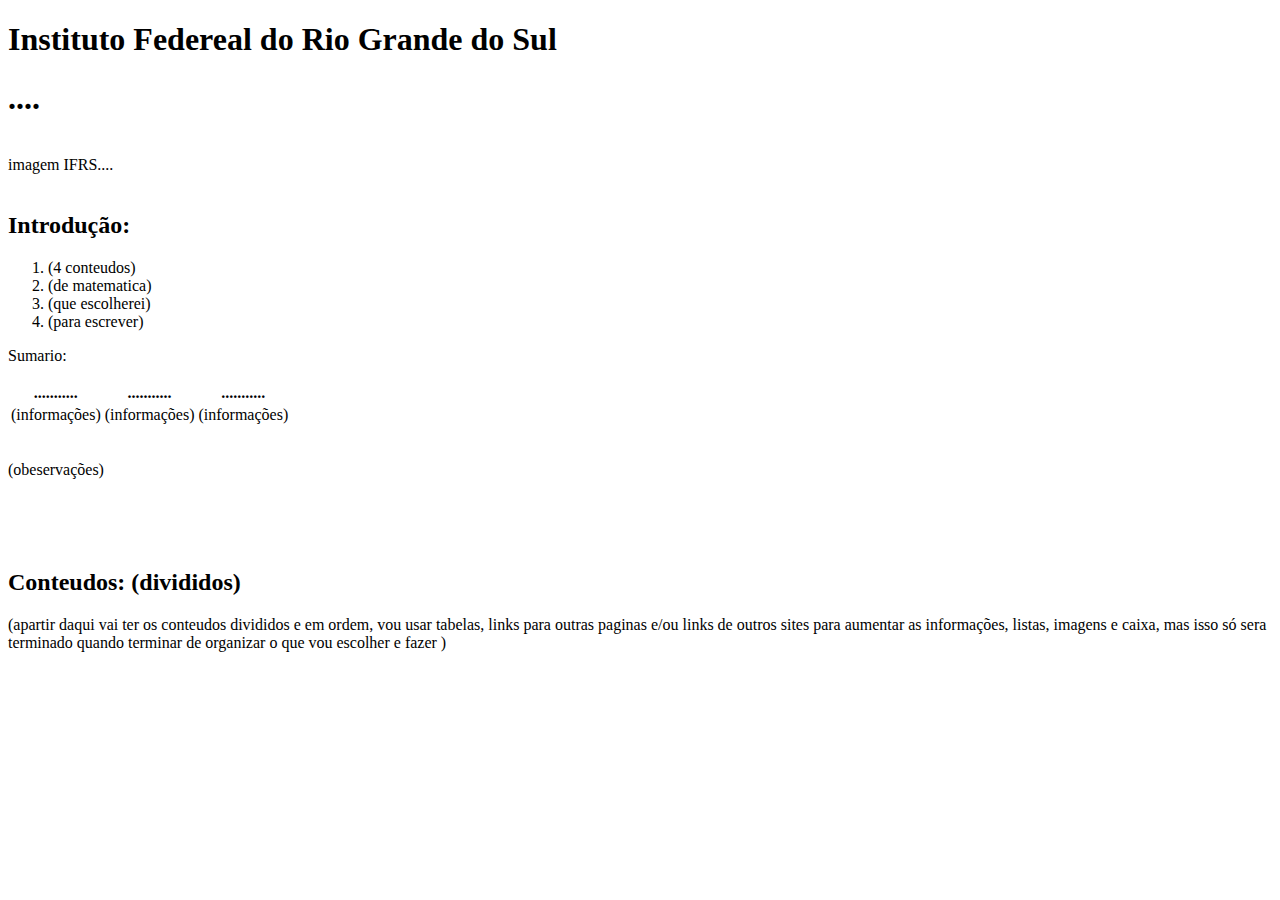
==== index.html @ 303f2cd2 "Versão 1" ====
<!DOCTYPE html>
<html lang="en">
  <head>
    <meta charset="UTF-8" />
    <meta name="viewport" content="width=device-width, initial-scale=1.0" />
    <meta http-equiv="X-UA-Compatible" content="ie=edge" />
      <title> Portifólio de Matemática </title>
   </head>
  <body>
      
      <h1> Instituto Federeal do Rio Grande do Sul</h1>
      <h1> ....</h1>
      <br/>
      
      <img>imagem IFRS....
      
      <br/>
      <br/>
      
      <h2>Introdução:</h2>
      
      <ol>
          <li> (4 conteudos) </li>
          <li> (de matematica) </li>
          <li> (que escolherei) </li>
          <li> (para escrever) </li>
      </ol>
      
      <div id="caixa1"><p>Sumario:</p>
        <table>
          
          <tr>
              <th> ...........</th>
              <th> ...........</th>
              <th> ...........</th>
          </tr>
          
          <tr>
              <td> (informações) </td>
              <td> (informações) </td>
              <td> (informações) </td>
          </tr>
      </table>
         <br/>
         <p> (obeservações) </p>
      </div>
      
      <br/>
      <br/>
      <br/>
      
      <h2> Conteudos: (divididos) </h2>
      
      (apartir daqui vai ter os conteudos divididos e em ordem, vou usar tabelas, links para outras paginas e/ou links de outros sites para aumentar as informações, listas, imagens e caixa, mas isso só sera terminado quando terminar de organizar o que vou escolher e fazer )
      
    </body>
</html>
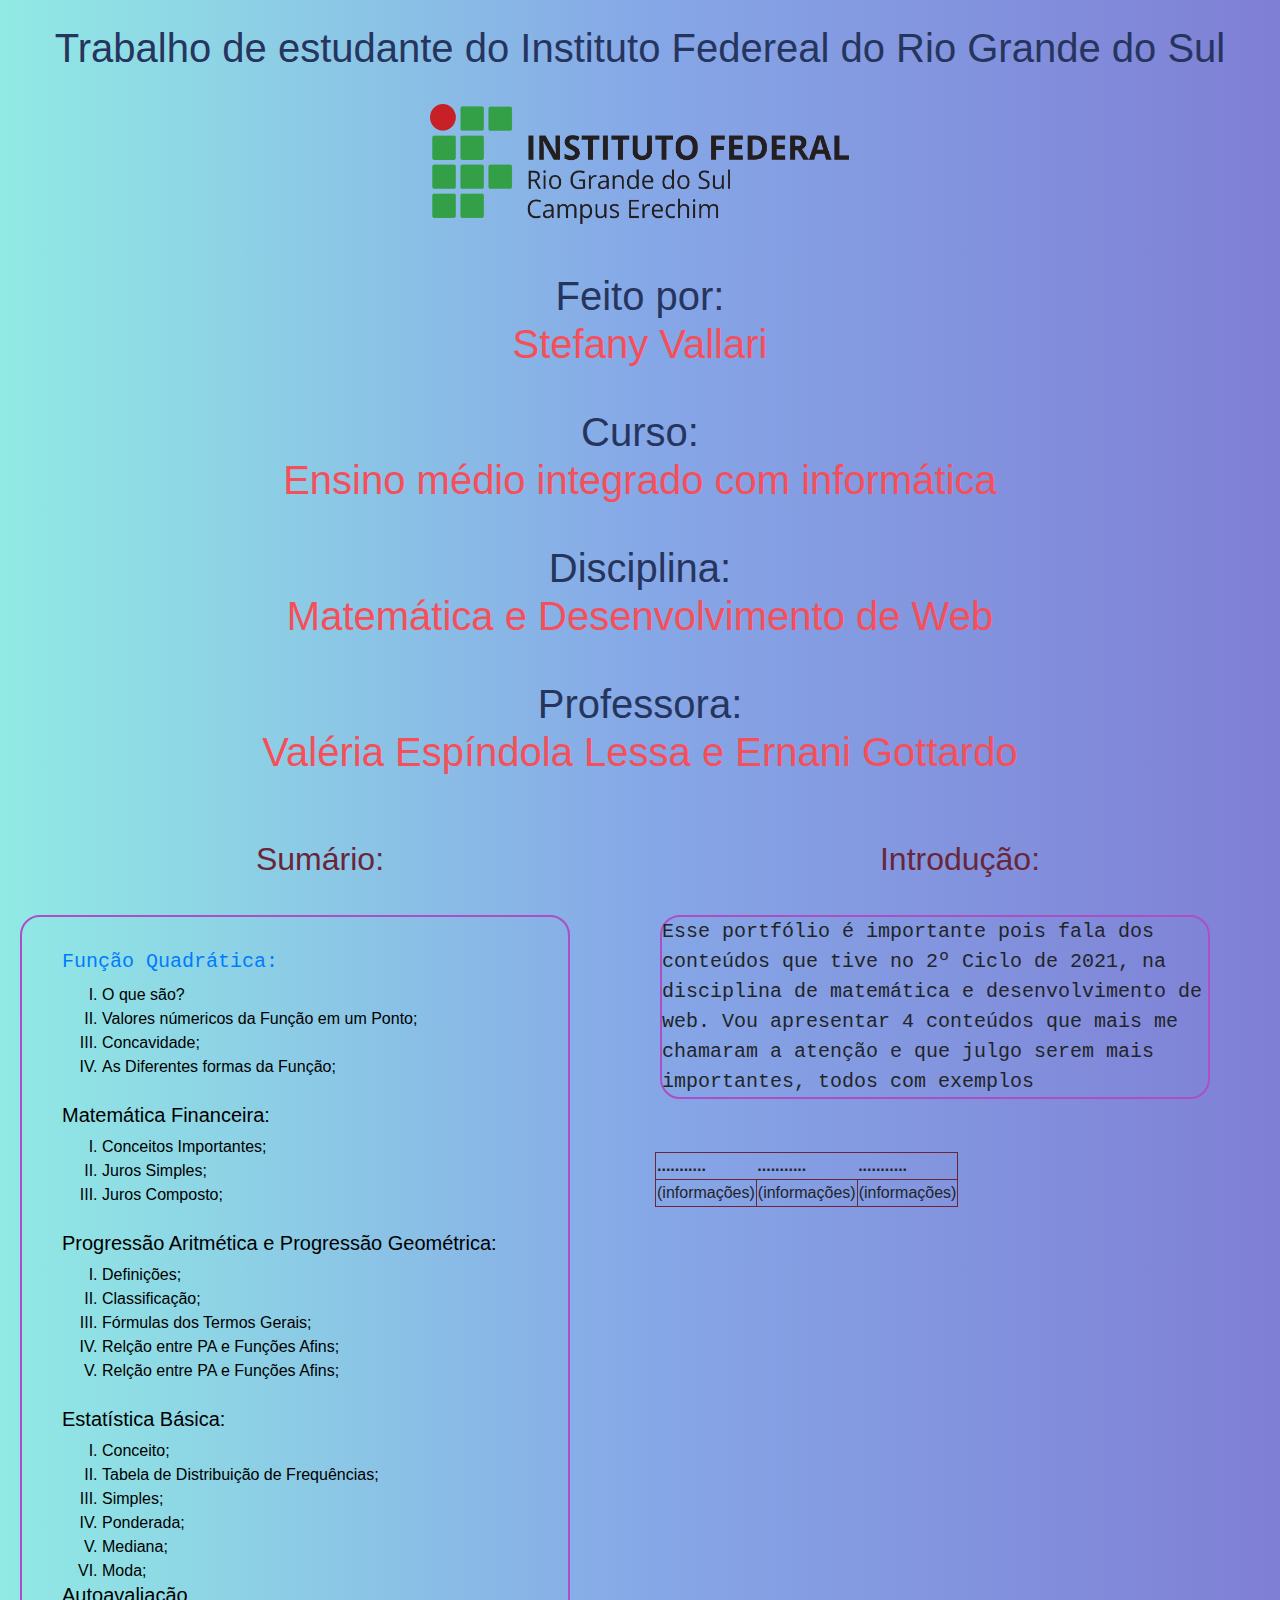
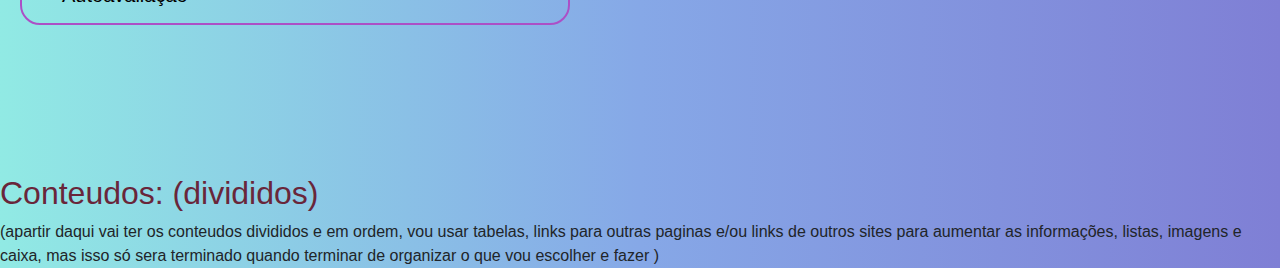
==== commit df11a6e4: "Add files via upload" ====
--- a/index.html
+++ b/index.html
@@ -4,30 +4,117 @@
     <meta charset="UTF-8" />
     <meta name="viewport" content="width=device-width, initial-scale=1.0" />
     <meta http-equiv="X-UA-Compatible" content="ie=edge" />
-      <title> Portifólio de Matemática </title>
+      <title> Portifólio de Matemática</title>
+      
+       <link type= "text/css" rel="stylesheet" href="css/style.css">
+      <link type="text/css" href="css/style.css">
+       <link rel="preconnect" href="https://fonts.gstatic.com">
+
+      <link href="https://fonts.googleapis.com/css2?family=Pangolin&display=swap" rel="stylesheet">
+      
+      <link rel="preconnect" href="https://fonts.gstatic.com">
+
+      <link href="https://fonts.googleapis.com/css2?family=Pangolin&family=Roboto+Slab:wght@500&display=swap" rel="stylesheet">
+      
+      <link rel="stylesheet"
+href="https://maxcdn.bootstrapcdn.com/bootstrap/4.3.1/css/bootstrap.min.css" >
+<script src="https://ajax.googleapis.com/ajax/libs/jquery/3.4.1/jquery.min.js"></script>
+<script
+src="https://cdnjs.cloudflare.com/ajax/libs/popper.js/1.14.7/umd/popper.min.js"></script>
+<script src="https://maxcdn.bootstrapcdn.com/bootstrap/4.3.1/js/bootstrap.min.js"></script>
+
+
    </head>
   <body>
       
-      <h1> Instituto Federeal do Rio Grande do Sul</h1>
-      <h1> ....</h1>
       <br/>
-      
-      <img>imagem IFRS....
+      <center><h1> Trabalho de estudante do Instituto Federeal do Rio Grande do Sul</h1></center>
+            <br/>
+      <center><img src="img/ifrs.png" width="420" height="120"></center>
       
       <br/>
       <br/>
       
-      <h2>Introdução:</h2>
+      <center><h1>Feito por:<p>Stefany Vallari</p></h1>
+          <br/>
+      <h1>Curso:<p>Ensino médio integrado com informática</p></h1>
+          <br/>
+      <h1>Disciplina: <p>Matemática e Desenvolvimento de Web</p></h1>
+          <br/>
+          <h1>Professora: <p>Valéria Espíndola Lessa e Ernani Gottardo</p></h1></center>
       
+      <br/>
+      <br/>
+      
+       <div class="container-fluid">
+      <div class="row">
+      <div class="col-md-6" >
+          <center><h2>Sumário:</h2></center>
+      <br/>
+     <div id="caixa1">
+      <br/>
       <ol>
-          <li> (4 conteudos) </li>
-          <li> (de matematica) </li>
-          <li> (que escolherei) </li>
-          <li> (para escrever) </li>
+          <h3><a href="funcaoquadratica.html">Função Quadrática:</a></h3>   
+     <type>
+       <ol type ="I" start="I">
+        <li>O que são?</li>
+        <li>Valores númericos da Função em um Ponto;</li>
+        <li>Concavidade;</li>
+        <li>As Diferentes formas da Função;</li>
+       </ol>
+     </type>
+     <br/>
+          
+          <h5> Matemática Financeira:</h5>
+     
+     <type>
+       <ol type ="I" start="I">
+        <li>Conceitos Importantes;</li>
+        <li>Juros Simples;</li>
+        <li>Juros Composto;</li>
+        </ol>
+     </type>
+    <br/>
+          
+          <h5>Progressão Aritmética e Progressão Geométrica:</h5>
+     
+      <type>
+       <ol type ="I" start="I">
+        <LI>Definições;</LI>
+        <li>Classificação;</li>
+        <li>Fórmulas dos Termos Gerais;</li>
+        <li>Relção entre PA e Funções Afins;</li>
+        <li>Relção entre PA e Funções Afins;</li>
+       </ol>
+     </type>
+    <br/>
+          <h5> Estatística Básica:</h5>
+      <type>
+       <ol type ="I" start="I">
+        <LI>Conceito;</LI>
+        <li>Tabela de Distribuição de Frequências;</li>
+        <li>Simples;</li>
+        <li>Ponderada;</li>
+        <li>Mediana;</li>
+        <li>Moda;</li>
+       </ol>
+      </type>
+          <h5>Autoavaliação</h5>
       </ol>
+    </div>
+      <br/>
+          </div>
+          
+        
+      <div class="col-md-6" >
+          <center><h2>Introdução:</h2></center>
+      <br/>
       
-      <div id="caixa1"><p>Sumario:</p>
-        <table>
+      <div id="caixa1"><a>Esse portfólio é importante pois fala dos conteúdos que tive no 2º Ciclo de 2021, na disciplina de matemática e desenvolvimento de web. Vou apresentar 4 conteúdos que mais me chamaram a atenção e que julgo serem mais importantes, todos com exemplos</a></div>
+          
+          <br/>
+          <br/>
+          <table>
           
           <tr>
               <th> ...........</th>
@@ -41,9 +128,14 @@
               <td> (informações) </td>
           </tr>
       </table>
-         <br/>
-         <p> (obeservações) </p>
+          
+          </div>
+               </div>
       </div>
+           
+     <br/>
+      <br/>
+     
       
       <br/>
       <br/>
@@ -51,7 +143,9 @@
       
       <h2> Conteudos: (divididos) </h2>
       
-      (apartir daqui vai ter os conteudos divididos e em ordem, vou usar tabelas, links para outras paginas e/ou links de outros sites para aumentar as informações, listas, imagens e caixa, mas isso só sera terminado quando terminar de organizar o que vou escolher e fazer )
+      (apartir daqui vai ter os conteudos divididos e em ordem, vou usar tabelas, links para outras paginas e/ou links de outros sites para aumentar as informações, listas, imagens e caixa, mas isso só sera terminado quando terminar
+     de organizar o que vou escolher e fazer )
       
+    
     </body>
 </html>--- a/css/style.css
+++ b/css/style.css
@@ -0,0 +1,69 @@
+h1 {
+    color: #26355E;
+}
+
+a {
+    color: black;
+    font-family: monospace;
+     font-size : 20px ;
+}
+
+h2 {
+    color: #69263A;
+}
+
+.img {
+ position: fixed;
+ left: 50%;
+ top: 50%;
+ opacity: 0.3;
+ z-index: -1;
+} 
+
+img {
+    
+}
+
+html {
+   
+}
+
+body{
+   color: black;
+   font-family: monospace;
+   background-image: linear-gradient( to left, #7F7FD5, #86A8E7, #91EAE4);
+}
+
+ol {
+    color: black;
+}
+
+li {
+    color: black;
+}
+
+b {
+    color: black;
+    font-family: sans-serif;
+}
+
+p {
+    color: #f64f59;
+}
+
+table {
+    border: 1px solid #69263A;
+}
+
+table td {
+    border: 1px solid #69263A;
+}
+
+#caixa1 {
+    height: auto;
+    width: 550px;
+    border: 2px solid  #AC4FC6;
+    border-radius: 20px;
+    margin: 5px;
+}
+
--- a/css/style.css
+++ b/css/style.css
@@ -0,0 +1,69 @@
+h1 {
+    color: #26355E;
+}
+
+a {
+    color: black;
+    font-family: monospace;
+     font-size : 20px ;
+}
+
+h2 {
+    color: #69263A;
+}
+
+.img {
+ position: fixed;
+ left: 50%;
+ top: 50%;
+ opacity: 0.3;
+ z-index: -1;
+} 
+
+img {
+    
+}
+
+html {
+   
+}
+
+body{
+   color: black;
+   font-family: monospace;
+   background-image: linear-gradient( to left, #7F7FD5, #86A8E7, #91EAE4);
+}
+
+ol {
+    color: black;
+}
+
+li {
+    color: black;
+}
+
+b {
+    color: black;
+    font-family: sans-serif;
+}
+
+p {
+    color: #f64f59;
+}
+
+table {
+    border: 1px solid #69263A;
+}
+
+table td {
+    border: 1px solid #69263A;
+}
+
+#caixa1 {
+    height: auto;
+    width: 550px;
+    border: 2px solid  #AC4FC6;
+    border-radius: 20px;
+    margin: 5px;
+}
+
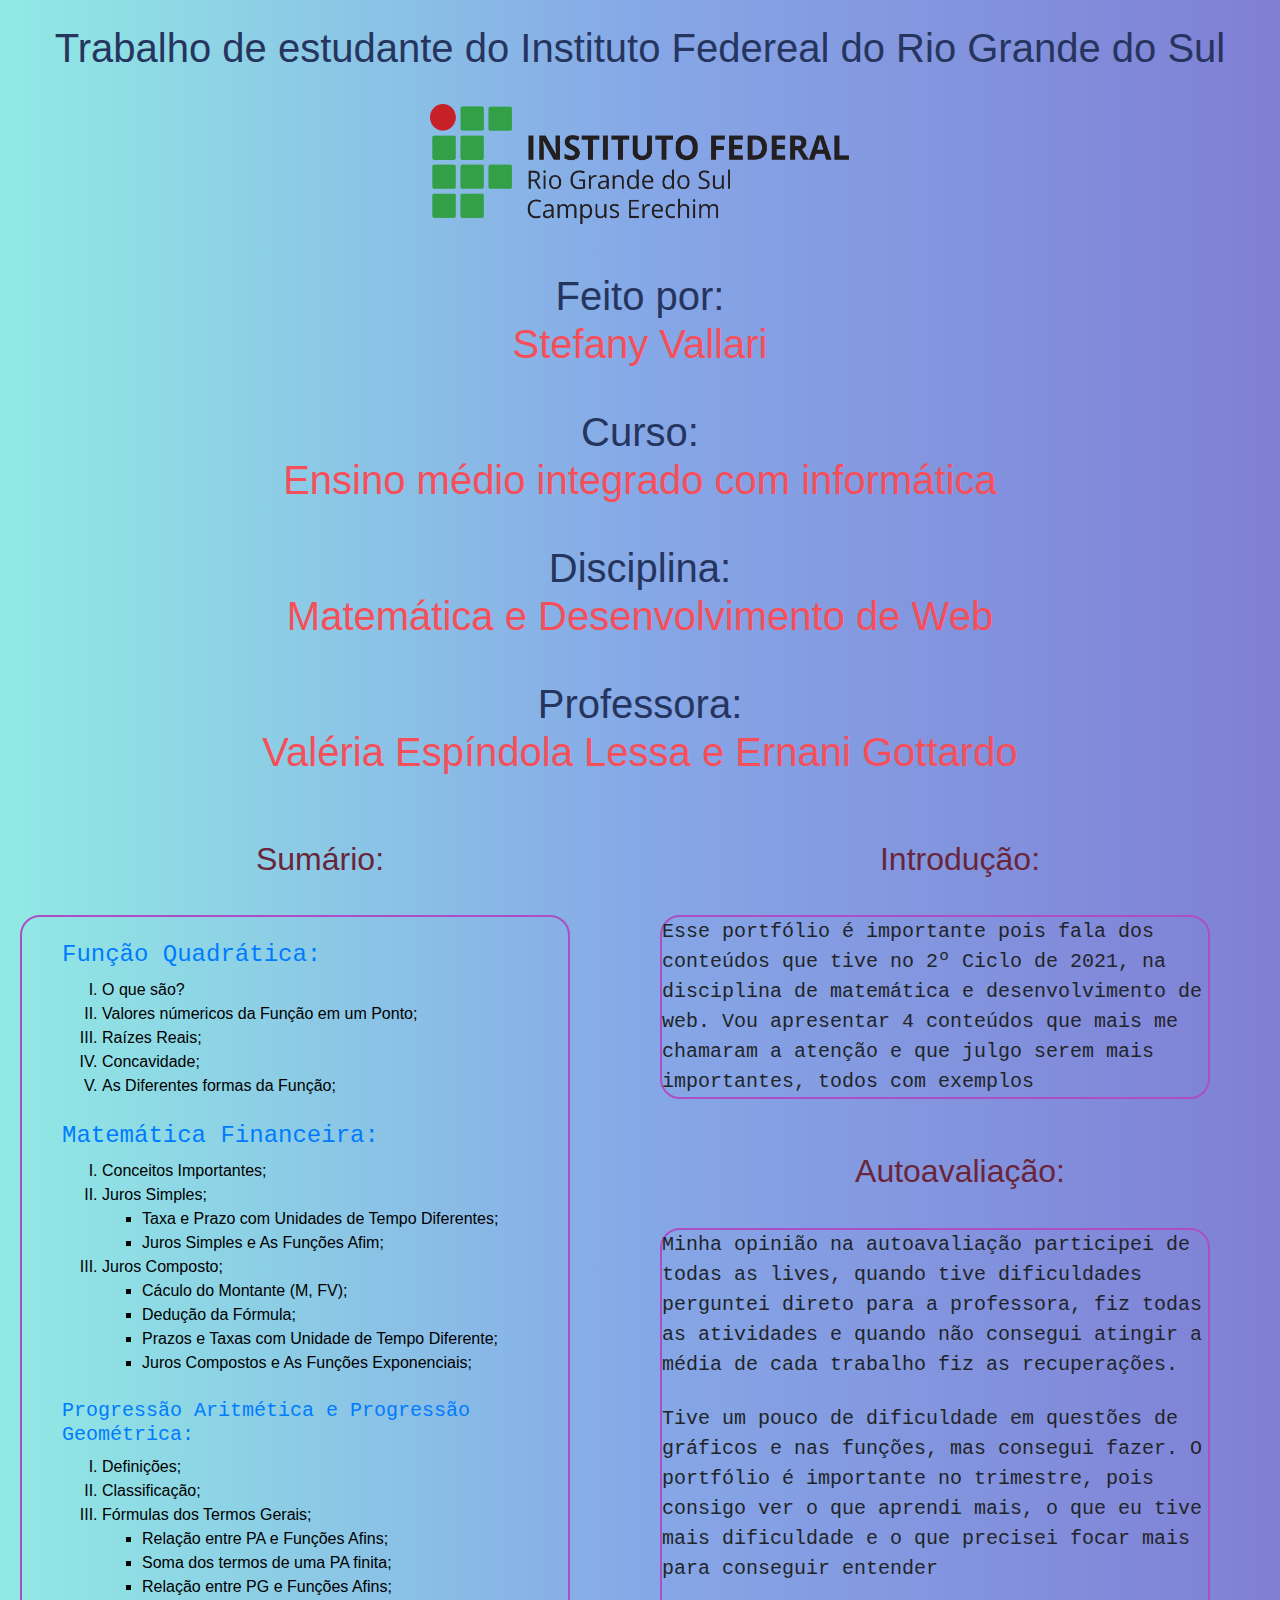
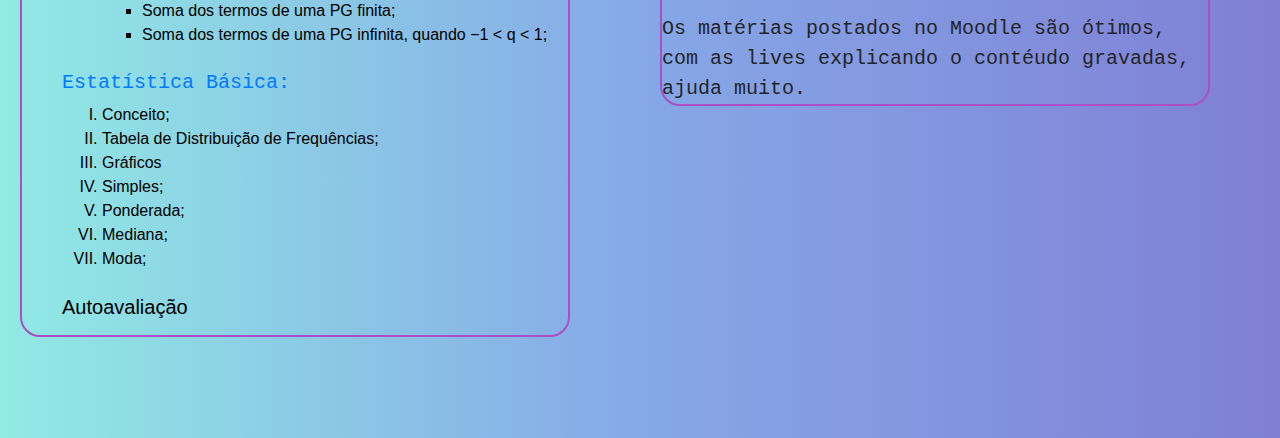
==== commit 9772573b: "Add files via upload" ====
--- a/index.html
+++ b/index.html
@@ -54,51 +54,69 @@
      <div id="caixa1">
       <br/>
       <ol>
-          <h3><a href="funcaoquadratica.html">Função Quadrática:</a></h3>   
+          <a href="funcaoquadratica.html"><h4>Função Quadrática:</h4></a>   
      <type>
        <ol type ="I" start="I">
         <li>O que são?</li>
         <li>Valores númericos da Função em um Ponto;</li>
+        <li>Raízes Reais;</li>
         <li>Concavidade;</li>
         <li>As Diferentes formas da Função;</li>
        </ol>
      </type>
      <br/>
           
-          <h5> Matemática Financeira:</h5>
+          <a href="finaceira.html"><h4>Matemática Financeira:</h4></a>
      
      <type>
        <ol type ="I" start="I">
         <li>Conceitos Importantes;</li>
         <li>Juros Simples;</li>
+           <ul>
+               <li>Taxa e Prazo com Unidades de Tempo Diferentes;</li>
+               <li>Juros Simples e As Funções Afim;</li>
+           </ul>
         <li>Juros Composto;</li>
+           <ul>
+               <li>Cáculo do Montante (M, FV);</li>
+               <li>Dedução da Fórmula;</li>
+               <li>Prazos e Taxas com Unidade de Tempo Diferente;</li>
+               <li>Juros Compostos e As Funções Exponenciais;</li>
+           </ul>
         </ol>
      </type>
     <br/>
           
-          <h5>Progressão Aritmética e Progressão Geométrica:</h5>
+          <a href="pa-pg.html"><h5>Progressão Aritmética e Progressão Geométrica:</h5></a>
      
       <type>
        <ol type ="I" start="I">
         <LI>Definições;</LI>
         <li>Classificação;</li>
         <li>Fórmulas dos Termos Gerais;</li>
-        <li>Relção entre PA e Funções Afins;</li>
-        <li>Relção entre PA e Funções Afins;</li>
-       </ol>
+           <ul>
+        <li>Relação entre PA e Funções Afins;</li>
+               <li>Soma dos termos de uma PA finita;</li>
+        <li>Relação entre PG e Funções Afins;</li>
+               <li>Soma dos termos de uma PG finita;</li>
+               <li>Soma dos termos de uma PG infinita, quando −1 < q < 1;</li>
+           </ul>
+               </ol>
      </type>
     <br/>
-          <h5> Estatística Básica:</h5>
+          <a href="estatisticas-basicas.html"><h5> Estatística Básica:</h5></a>
       <type>
        <ol type ="I" start="I">
         <LI>Conceito;</LI>
         <li>Tabela de Distribuição de Frequências;</li>
+           <li>Gráficos</li>
         <li>Simples;</li>
         <li>Ponderada;</li>
         <li>Mediana;</li>
         <li>Moda;</li>
        </ol>
       </type>
+          <br/>
           <h5>Autoavaliação</h5>
       </ol>
     </div>
@@ -110,42 +128,32 @@
           <center><h2>Introdução:</h2></center>
       <br/>
       
-      <div id="caixa1"><a>Esse portfólio é importante pois fala dos conteúdos que tive no 2º Ciclo de 2021, na disciplina de matemática e desenvolvimento de web. Vou apresentar 4 conteúdos que mais me chamaram a atenção e que julgo serem mais importantes, todos com exemplos</a></div>
-          
+      <div id="caixa1">
+          <a>Esse portfólio é importante pois fala dos conteúdos que tive no 2º Ciclo de 2021, na disciplina de matemática e desenvolvimento de web. Vou apresentar 4 conteúdos que mais me chamaram a atenção e que julgo serem mais importantes, todos com exemplos</a>
+          <br/>
+          </div>
           <br/>
           <br/>
-          <table>
-          
-          <tr>
-              <th> ...........</th>
-              <th> ...........</th>
-              <th> ...........</th>
-          </tr>
-          
-          <tr>
-              <td> (informações) </td>
-              <td> (informações) </td>
-              <td> (informações) </td>
-          </tr>
-      </table>
-          
+          <center><h2>Autoavaliação:</h2></center>
+          <br/>
+          <div id="caixa1">
+              <a>Minha opinião na autoavaliação  participei de todas as lives, quando tive dificuldades perguntei direto para a professora, fiz todas as atividades e quando não consegui atingir a média de cada trabalho fiz as recuperações.</a>
+              <br/>
+              <br/>
+              <a>
+Tive um pouco de dificuldade em questões de gráficos e nas funções, mas consegui fazer. O portfólio é importante no trimestre, pois consigo ver o que aprendi mais, o que eu tive mais dificuldade e o que precisei focar mais para conseguir entender</a>
+              <a>
+                  <br/>
+                  <br/>
+Os matérias postados no Moodle são ótimos, com as lives explicando o contéudo gravadas, ajuda muito. </a>
           </div>
-               </div>
+          </div>
+           </div>
       </div>
-           
-     <br/>
-      <br/>
-     
-      
+    
       <br/>
       <br/>
       <br/>
       
-      <h2> Conteudos: (divididos) </h2>
-      
-      (apartir daqui vai ter os conteudos divididos e em ordem, vou usar tabelas, links para outras paginas e/ou links de outros sites para aumentar as informações, listas, imagens e caixa, mas isso só sera terminado quando terminar
-     de organizar o que vou escolher e fazer )
-      
-    
     </body>
 </html>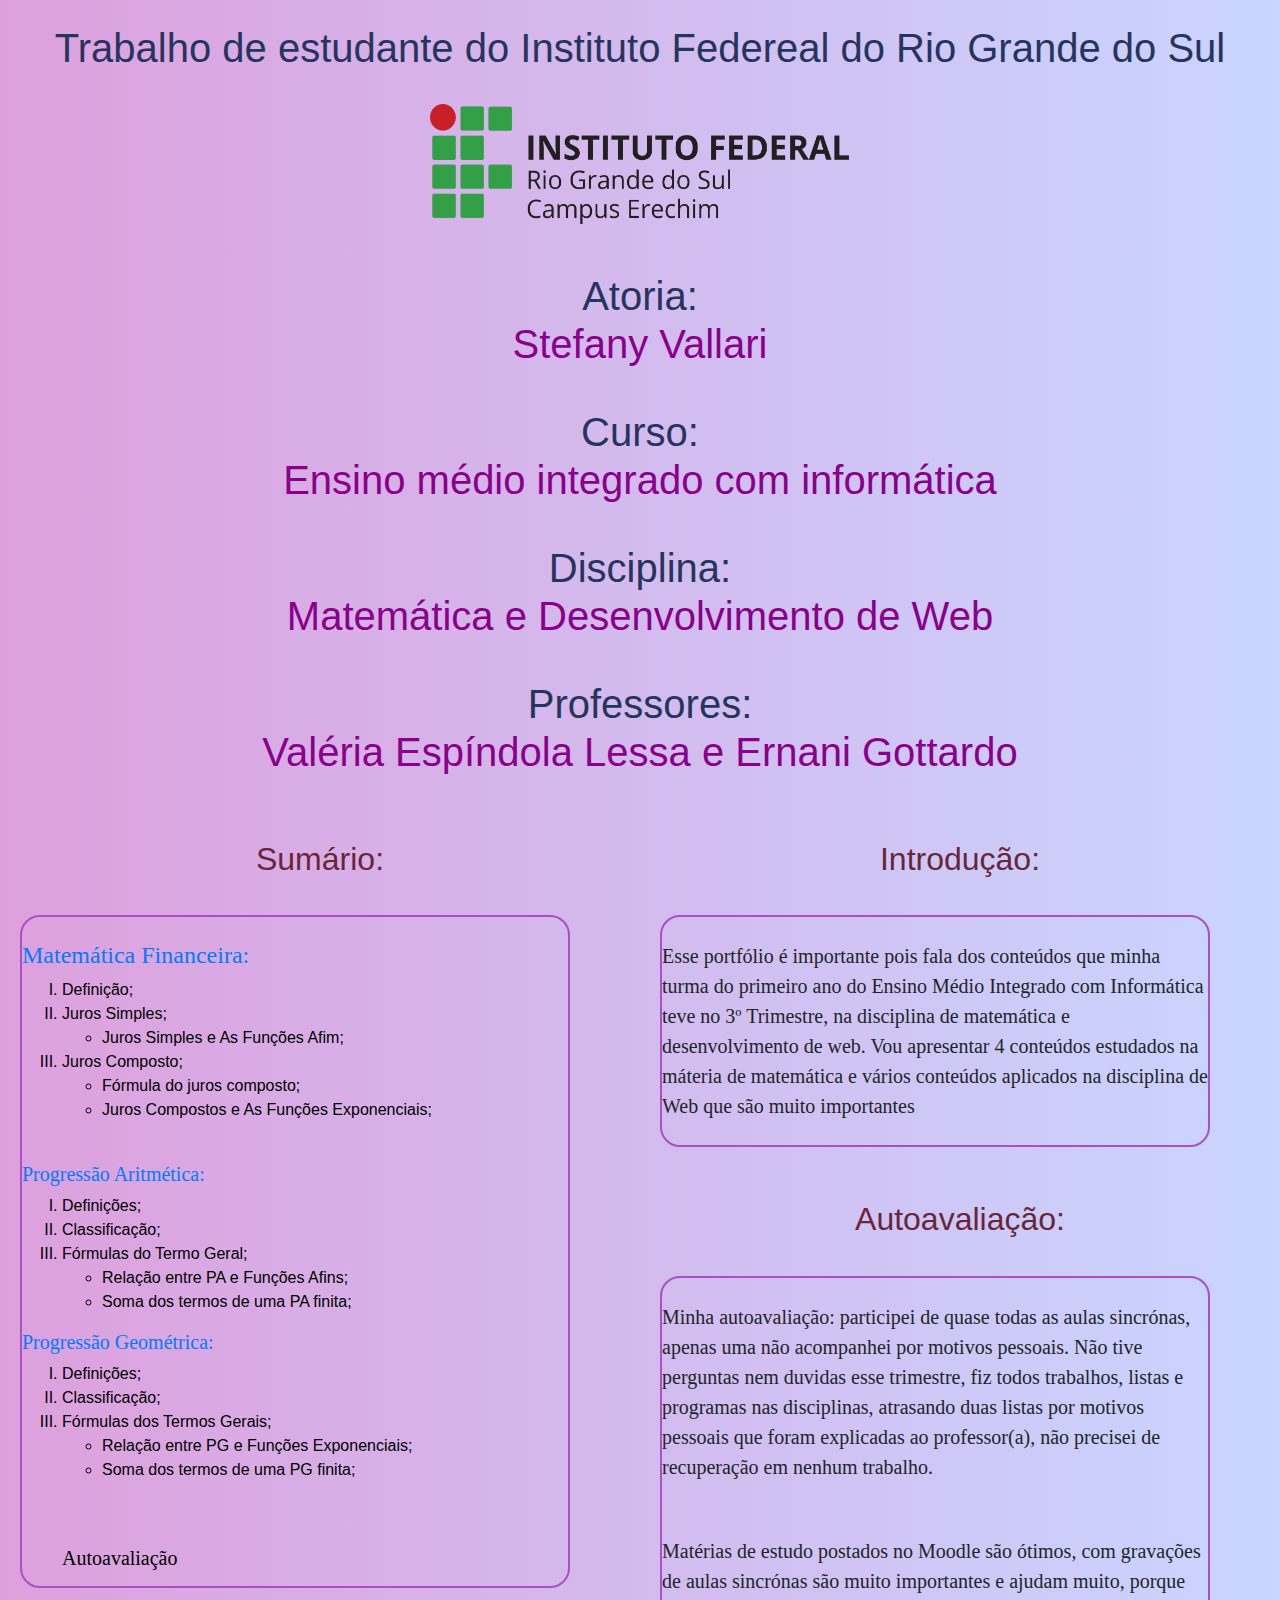
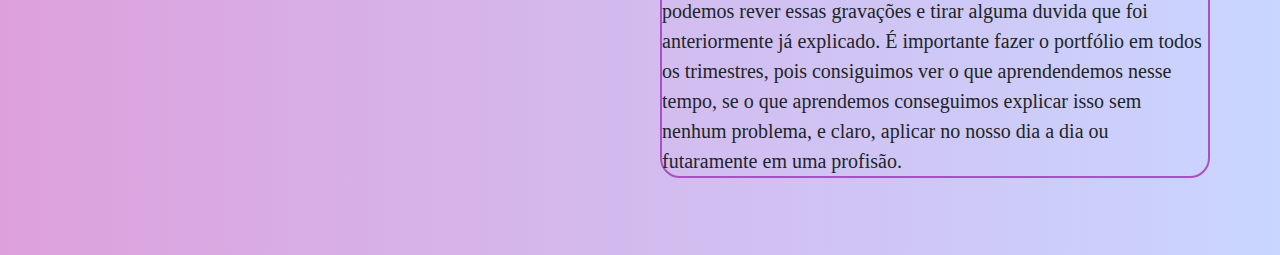
==== commit d419d347: "Add files via upload" ====
--- a/index.html
+++ b/index.html
@@ -35,13 +35,13 @@
       <br/>
       <br/>
       
-      <center><h1>Feito por:<p>Stefany Vallari</p></h1>
+      <center><h1>Atoria:<p>Stefany Vallari</p></h1>
           <br/>
       <h1>Curso:<p>Ensino médio integrado com informática</p></h1>
           <br/>
       <h1>Disciplina: <p>Matemática e Desenvolvimento de Web</p></h1>
           <br/>
-          <h1>Professora: <p>Valéria Espíndola Lessa e Ernani Gottardo</p></h1></center>
+          <h1>Professores: <p>Valéria Espíndola Lessa e Ernani Gottardo</p></h1></center>
       
       <br/>
       <br/>
@@ -53,41 +53,40 @@
       <br/>
      <div id="caixa1">
       <br/>
-      <ol>
-          <a href="funcaoquadratica.html"><h4>Função Quadrática:</h4></a>   
+         
+        <a href="finaceira.html"><h4>Matemática Financeira:</h4></a>
+         
      <type>
        <ol type ="I" start="I">
-        <li>O que são?</li>
-        <li>Valores númericos da Função em um Ponto;</li>
-        <li>Raízes Reais;</li>
-        <li>Concavidade;</li>
-        <li>As Diferentes formas da Função;</li>
-       </ol>
-     </type>
-     <br/>
-          
-          <a href="finaceira.html"><h4>Matemática Financeira:</h4></a>
-     
-     <type>
-       <ol type ="I" start="I">
-        <li>Conceitos Importantes;</li>
+        <li>Definição;</li>
         <li>Juros Simples;</li>
            <ul>
-               <li>Taxa e Prazo com Unidades de Tempo Diferentes;</li>
                <li>Juros Simples e As Funções Afim;</li>
            </ul>
         <li>Juros Composto;</li>
            <ul>
-               <li>Cáculo do Montante (M, FV);</li>
-               <li>Dedução da Fórmula;</li>
-               <li>Prazos e Taxas com Unidade de Tempo Diferente;</li>
+               <li>Fórmula do juros composto;</li>
                <li>Juros Compostos e As Funções Exponenciais;</li>
            </ul>
         </ol>
      </type>
     <br/>
           
-          <a href="pa-pg.html"><h5>Progressão Aritmética e Progressão Geométrica:</h5></a>
+          <a href="pa.html"><h5>Progressão Aritmética:</h5></a>
+     
+      <type>
+       <ol type ="I" start="I">
+        <LI>Definições;</LI>
+        <li>Classificação;</li>
+        <li>Fórmulas do Termo Geral;</li>
+           <ul>
+        <li>Relação entre PA e Funções Afins;</li>
+               <li>Soma dos termos de uma PA finita;</li>
+           </ul>
+               </ol>
+     </type>
+         
+           <a href="pg.html"><h5>Progressão Geométrica:</h5></a>
      
       <type>
        <ol type ="I" start="I">
@@ -95,29 +94,16 @@
         <li>Classificação;</li>
         <li>Fórmulas dos Termos Gerais;</li>
            <ul>
-        <li>Relação entre PA e Funções Afins;</li>
-               <li>Soma dos termos de uma PA finita;</li>
-        <li>Relação entre PG e Funções Afins;</li>
+        <li>Relação entre PG e Funções Exponenciais;</li>
                <li>Soma dos termos de uma PG finita;</li>
-               <li>Soma dos termos de uma PG infinita, quando −1 < q < 1;</li>
            </ul>
                </ol>
      </type>
+         
     <br/>
-          <a href="estatisticas-basicas.html"><h5> Estatística Básica:</h5></a>
-      <type>
-       <ol type ="I" start="I">
-        <LI>Conceito;</LI>
-        <li>Tabela de Distribuição de Frequências;</li>
-           <li>Gráficos</li>
-        <li>Simples;</li>
-        <li>Ponderada;</li>
-        <li>Mediana;</li>
-        <li>Moda;</li>
-       </ol>
-      </type>
+         <ol>
           <br/>
-          <h5>Autoavaliação</h5>
+             <a><h5>Autoavaliação</h5></a>
       </ol>
     </div>
       <br/>
@@ -129,7 +115,9 @@
       <br/>
       
       <div id="caixa1">
-          <a>Esse portfólio é importante pois fala dos conteúdos que tive no 2º Ciclo de 2021, na disciplina de matemática e desenvolvimento de web. Vou apresentar 4 conteúdos que mais me chamaram a atenção e que julgo serem mais importantes, todos com exemplos</a>
+          <br/>
+          <a>Esse portfólio é importante pois fala dos conteúdos que minha turma do primeiro ano do Ensino Médio Integrado com Informática teve no 3º Trimestre, na disciplina de matemática e desenvolvimento de web. Vou apresentar 4 conteúdos estudados na máteria de matemática e vários conteúdos aplicados na disciplina de Web que são muito importantes</a>
+          <br/>
           <br/>
           </div>
           <br/>
@@ -137,15 +125,17 @@
           <center><h2>Autoavaliação:</h2></center>
           <br/>
           <div id="caixa1">
-              <a>Minha opinião na autoavaliação  participei de todas as lives, quando tive dificuldades perguntei direto para a professora, fiz todas as atividades e quando não consegui atingir a média de cada trabalho fiz as recuperações.</a>
+              <br/>
+              <a>Minha autoavaliação: participei de quase todas as aulas sincrónas, apenas uma não acompanhei por motivos pessoais. Não tive perguntas nem duvidas esse trimestre, fiz todos trabalhos, listas e programas nas disciplinas, atrasando duas listas por motivos pessoais que foram explicadas ao professor(a), não precisei de recuperação em nenhum trabalho.</a>
               <br/>
               <br/>
+                <a>
+                  <br/>
+                  Matérias de estudo postados no Moodle são ótimos, com gravações de aulas sincrónas são muito importantes e ajudam muito, porque podemos rever essas gravações e tirar alguma duvida que foi anteriormente já explicado. </a>
+          
               <a>
-Tive um pouco de dificuldade em questões de gráficos e nas funções, mas consegui fazer. O portfólio é importante no trimestre, pois consigo ver o que aprendi mais, o que eu tive mais dificuldade e o que precisei focar mais para conseguir entender</a>
-              <a>
-                  <br/>
-                  <br/>
-Os matérias postados no Moodle são ótimos, com as lives explicando o contéudo gravadas, ajuda muito. </a>
+                  É importante fazer o portfólio em todos os trimestres, pois consiguimos ver o que aprendendemos nesse tempo, se o que aprendemos conseguimos explicar isso sem nenhum problema, e claro, aplicar no nosso dia a dia ou futaramente em uma profisão. </a>
+             <br/>
           </div>
           </div>
            </div>
--- a/css/style.css
+++ b/css/style.css
@@ -4,7 +4,7 @@
 
 a {
     color: black;
-    font-family: monospace;
+    font-family: Times;
      font-size : 20px ;
 }
 
@@ -31,8 +31,7 @@
 body{
    color: black;
    font-family: monospace;
-   background-image: linear-gradient( to left, #7F7FD5, #86A8E7, #91EAE4);
-}
+    background-image: linear-gradient( to left, #C9D6FF, #DDA0DD);}
 
 ol {
     color: black;
@@ -48,15 +47,15 @@
 }
 
 p {
-    color: #f64f59;
+    color: #8B008B;
 }
 
 table {
-    border: 1px solid #69263A;
+    border: 1px solid #4169E1;
 }
 
 table td {
-    border: 1px solid #69263A;
+    border: 1px solid #4169E1;
 }
 
 #caixa1 {
--- a/css/style.css
+++ b/css/style.css
@@ -4,7 +4,7 @@
 
 a {
     color: black;
-    font-family: monospace;
+    font-family: Times;
      font-size : 20px ;
 }
 
@@ -31,8 +31,7 @@
 body{
    color: black;
    font-family: monospace;
-   background-image: linear-gradient( to left, #7F7FD5, #86A8E7, #91EAE4);
-}
+    background-image: linear-gradient( to left, #C9D6FF, #DDA0DD);}
 
 ol {
     color: black;
@@ -48,15 +47,15 @@
 }
 
 p {
-    color: #f64f59;
+    color: #8B008B;
 }
 
 table {
-    border: 1px solid #69263A;
+    border: 1px solid #4169E1;
 }
 
 table td {
-    border: 1px solid #69263A;
+    border: 1px solid #4169E1;
 }
 
 #caixa1 {
